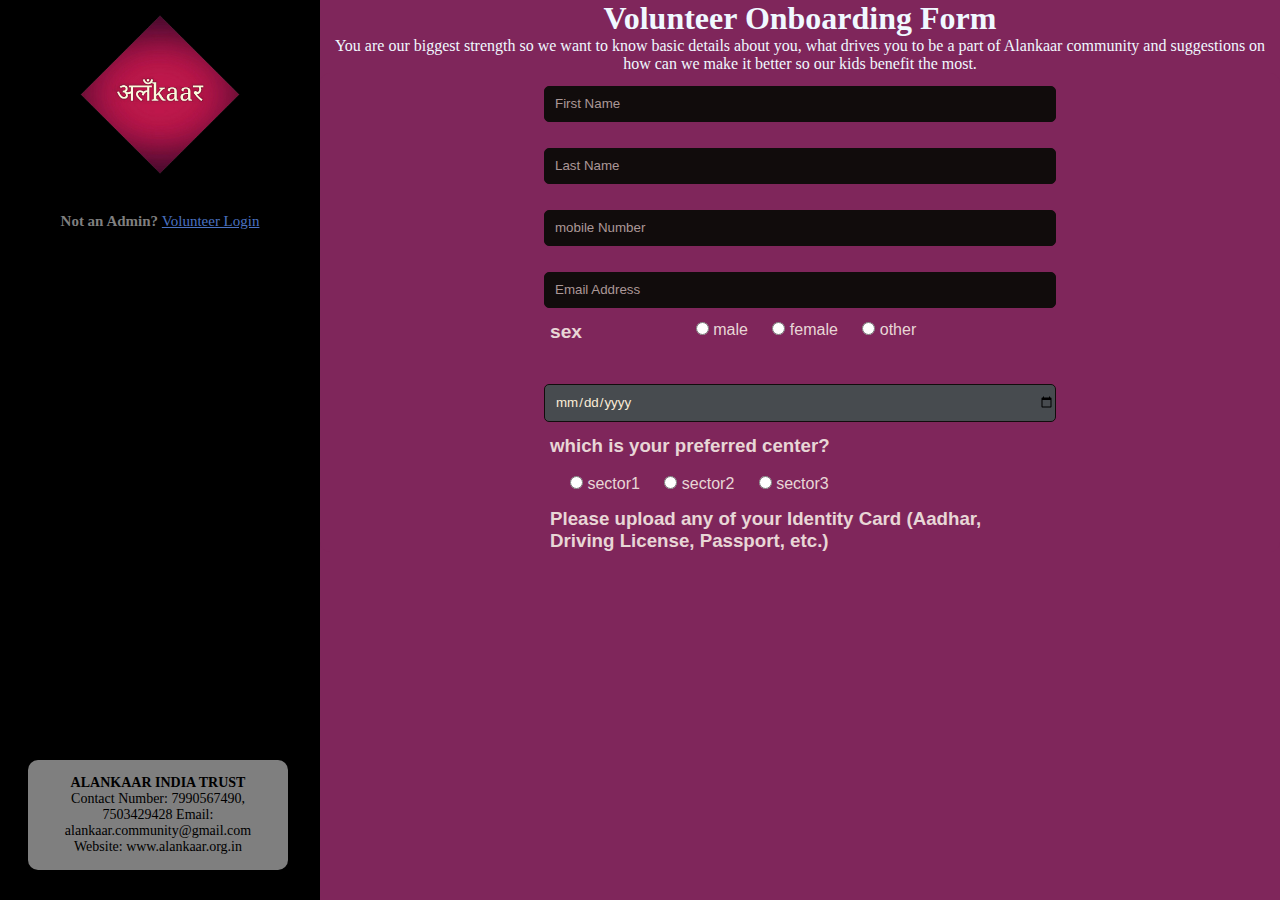
==== Onboarding volunteer page/index.html @ 6eeb0180 "Add files via upload" ====
<!DOCTYPE html>
<html lang="en">
<head>
    <meta charset="UTF-8">
    <meta http-equiv="X-UA-Compatible" content="IE=edge">
    <meta name="viewport" content="width=device-width, initial-scale=1.0">
    <link rel="stylesheet" href="index.css">
    <title>Onboarding Student page</title>
</head>
<body>
    <div class="element">
        <div class="lefthalf">
            <img id ="logo1" src="AlankaarLogo.png" alt="AlankarLogo">
            <div class="footer1">
                <h4>Not an Admin? <a class="sign-up">Volunteer Login</a></h4>
                
            </div>

            <div class="contact">
                <h4> ALANKAAR INDIA TRUST </h4>
                Contact Number: 7990567490, 7503429428
                Email: alankaar.community@gmail.com 
                Website: www.alankaar.org.in
            </div>
        </div>

        <!-- 2nd half -->
        <div class="righthalf">
            <h1>Volunteer Onboarding Form</h1>
            <p1 class="para1">
                You are our biggest strength so we want to know basic details about you, what drives you to be a part of Alankaar community and suggestions on how can we make it better so our kids benefit the most.
            </p1>

            <div class="login-form">
                
                <input type="text" placeholder="First Name"/>
                <br>
                <input type="text" placeholder="Last Name"/>
                <br>
                <input type="Number" placeholder="mobile Number"/>
                <br>
                <input type="email" placeholder="Email Address"/>
                
              <br>
              <div class="gen">
                <label for="sex">sex</label>
                <input type="radio" id="male" name="gender" value="male">
                <label for="male">male</label>
                <input type="radio" id="female" name="gender" value="female">
                <label for="female">female</label>
                <input type="radio" id="other" name="gender" value="other">
                <label for="other">other</label>
              </div>
              <input type="date" id="mydate" name="date" >

              <div class="place">
                
                <h3>which is your preferred center?</h3>
                <br>
                <input type="radio" id="sector1" name="sec" value="sector1">
                <label for="male">sector1</label>
                <input type="radio" id="sector2" name="sec" value="sector2">
                <label for="female">sector2</label>
                <input type="radio" id="sector3" name="sec" value="sector3">
                <label for="other">sector3</label>
              </div>

              <div class="upload">
                <h3>Please upload any of your Identity Card (Aadhar, Driving License, Passport, etc.)</h3>
              </div>
              </div>
        </div>

    </div>
</body>
</html>
---- Onboarding volunteer page/index.css ----
*{
    margin: 0;
    padding: 0;
    
}

.element{
    display: flex;
}

.lefthalf{ 
   
    background-color: black;
    width: 25%; 

    align-items: center;
    text-align: center;
}

.righthalf{
   background-color: #7F265B;
   width: 75%;
   text-align: center;
   color: aliceblue;
   height: 100vh;

}

.para1{
    width: 50px;
}

#logo1{
    width: 50%;
    margin: auto;
    padding: 15px;

}

.sign-up{
    color:#4B72C2;
    cursor:pointer;
    text-decoration:underline;
    font-weight: 20;
  } 

.footer1{
    color: #7F7F7F; 
    margin: 20px;
    font-size: 15px;
    font-weight: 10;
    
 }

 .contact{
    background-color: #7F7F7F;
    border-radius: 10px;
    padding: 15px;
    font-size: 14px;
    margin: 28px;
    width: 230px;
    position: absolute;
    bottom: 2px;
 }

 .login-form{
    background:#7F265B;
    border-radius:10px;
    color: rgb(232, 214, 214);
    font-family: 'Ubuntu', sans-serif;
    cursor:pointer;
  }

  .login-form input[type="text"], 
  .login-form input[type="email"],
  .login-form input[type="Number"],.login-form input[type="date"] {
    max-width:500px;
    color: antiquewhite;
    background-color: #110c0c;
    width: 90%;
    line-height:2.5em;
    font-family: 'Ubuntu', sans-serif;
    margin:1em 2em;
    border-radius:5px;
    border:1px solid #110c0c;
    padding-left:10px;
  }
.login-form input[type="date"] {
    background-color: rgb(71, 75, 79);
}
  ::placeholder { /* Chrome, Firefox, Opera, Safari 10.1+ */
    color: rgb(209, 186, 186);
    opacity: 0.8; 
  }

  ::-ms-input-placeholder { /* Microsoft Edge */
    color: rgb(209, 186, 186);
  }
  
  .gen label{
   margin-right: 20px;
   padding: auto;
   
  }
  
  .gen{
    width: 500px;
    text-align: center;
    margin: auto;
    height: 50px;
    align-items: center;
  }

  .gen label[for = "sex"]{
    padding: 0%;
    margin: 0%;
    float: left;
    font-size: larger;
    font-weight: bold;
  }

  .place{
    text-align: left;
   width: 500px;
    margin: auto;
    margin-bottom:15px ;
  }

  .place input{
    margin-left: 20px;
  }

  .upload{
    width: 500px;
    margin: auto;
    text-align: left;
  }
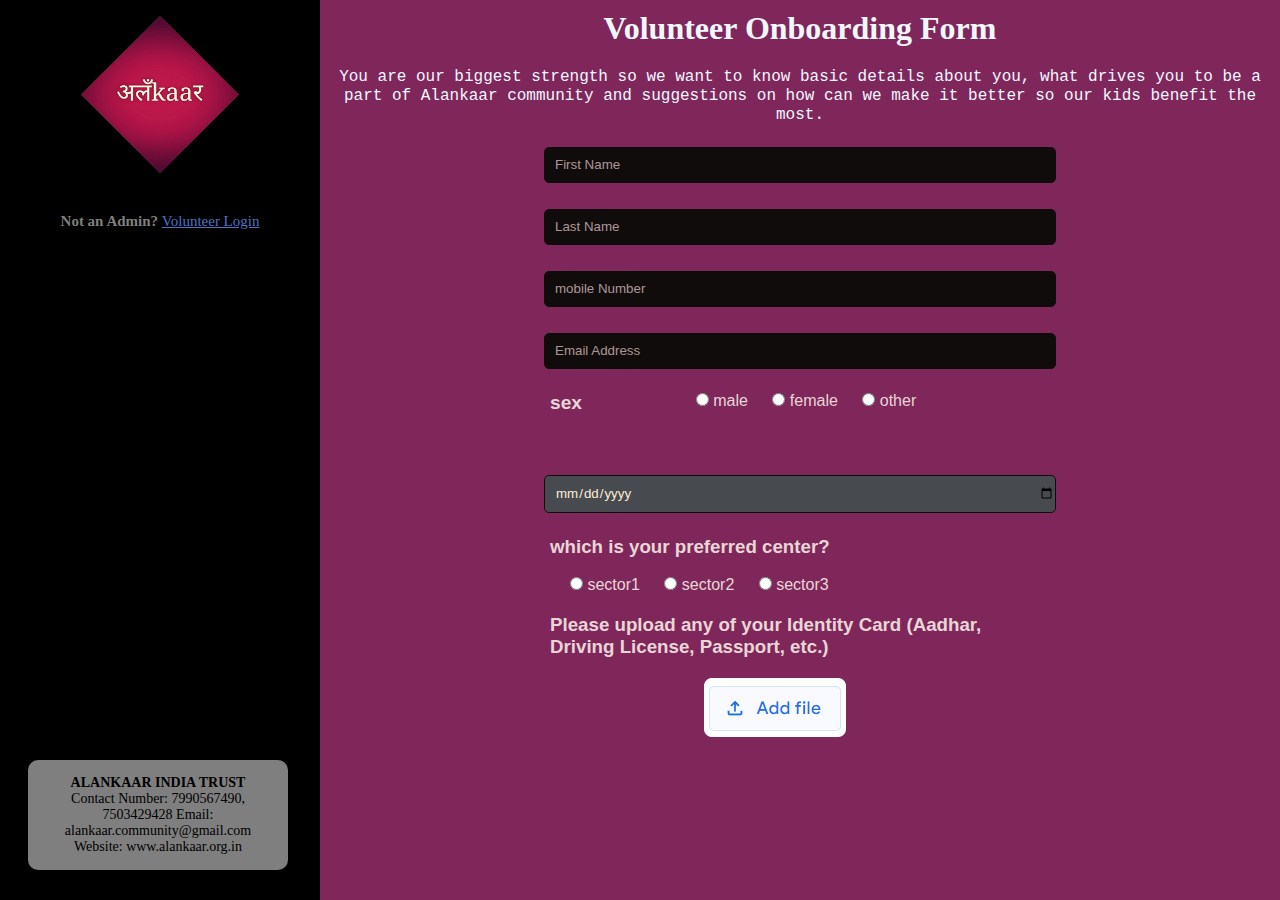
==== commit a2d0c128: "Merge pull request #2 from YASH-ADITYA13/main" ====
--- a/Onboarding volunteer page/index.html
+++ b/Onboarding volunteer page/index.html
@@ -1,76 +1,77 @@
 <!DOCTYPE html>
 <html lang="en">
-<head>
-    <meta charset="UTF-8">
-    <meta http-equiv="X-UA-Compatible" content="IE=edge">
-    <meta name="viewport" content="width=device-width, initial-scale=1.0">
-    <link rel="stylesheet" href="index.css">
-    <title>Onboarding Student page</title>
-</head>
-<body>
+  <head>
+    <meta charset="UTF-8" />
+    <meta http-equiv="X-UA-Compatible" content="IE=edge" />
+    <meta name="viewport" content="width=device-width, initial-scale=1.0" />
+    <link rel="stylesheet" href="index.css" />
+    <title>Onboarding Volunteer page</title>
+  </head>
+  <body>
     <div class="element">
-        <div class="lefthalf">
-            <img id ="logo1" src="AlankaarLogo.png" alt="AlankarLogo">
-            <div class="footer1">
-                <h4>Not an Admin? <a class="sign-up">Volunteer Login</a></h4>
-                
-            </div>
-
-            <div class="contact">
-                <h4> ALANKAAR INDIA TRUST </h4>
-                Contact Number: 7990567490, 7503429428
-                Email: alankaar.community@gmail.com 
-                Website: www.alankaar.org.in
-            </div>
+      <div class="lefthalf">
+        <img id="logo1" src="AlankaarLogo.png" alt="AlankarLogo" />
+        <div class="footer1">
+          <h4>Not an Admin? <a class="sign-up">Volunteer Login</a></h4>
         </div>
 
-        <!-- 2nd half -->
-        <div class="righthalf">
-            <h1>Volunteer Onboarding Form</h1>
-            <p1 class="para1">
-                You are our biggest strength so we want to know basic details about you, what drives you to be a part of Alankaar community and suggestions on how can we make it better so our kids benefit the most.
-            </p1>
+        <div class="contact">
+          <h4>ALANKAAR INDIA TRUST</h4>
+          Contact Number: 7990567490, 7503429428 Email:
+          alankaar.community@gmail.com Website: www.alankaar.org.in
+        </div>
+      </div>
 
-            <div class="login-form">
-                
-                <input type="text" placeholder="First Name"/>
-                <br>
-                <input type="text" placeholder="Last Name"/>
-                <br>
-                <input type="Number" placeholder="mobile Number"/>
-                <br>
-                <input type="email" placeholder="Email Address"/>
-                
-              <br>
-              <div class="gen">
-                <label for="sex">sex</label>
-                <input type="radio" id="male" name="gender" value="male">
-                <label for="male">male</label>
-                <input type="radio" id="female" name="gender" value="female">
-                <label for="female">female</label>
-                <input type="radio" id="other" name="gender" value="other">
-                <label for="other">other</label>
-              </div>
-              <input type="date" id="mydate" name="date" >
+      <!-- 2nd half -->
+      <div class="righthalf">
+        <h1 class="margin">Volunteer Onboarding Form</h1>
+        <p1 class="para1">
+          You are our biggest strength so we want to know basic details about
+          you, what drives you to be a part of Alankaar community and
+          suggestions on how can we make it better so our kids benefit the most.
+        </p1>
 
-              <div class="place">
-                
-                <h3>which is your preferred center?</h3>
-                <br>
-                <input type="radio" id="sector1" name="sec" value="sector1">
-                <label for="male">sector1</label>
-                <input type="radio" id="sector2" name="sec" value="sector2">
-                <label for="female">sector2</label>
-                <input type="radio" id="sector3" name="sec" value="sector3">
-                <label for="other">sector3</label>
-              </div>
+        <div class="login-form margin">
+          <input type="text" placeholder="First Name" />
+          <br />
+          <input type="text" placeholder="Last Name" />
+          <br />
+          <input type="Number" placeholder="mobile Number" />
+          <br />
+          <input type="email" placeholder="Email Address" />
 
-              <div class="upload">
-                <h3>Please upload any of your Identity Card (Aadhar, Driving License, Passport, etc.)</h3>
-              </div>
-              </div>
+          <br />
+          <div class="gen margin">
+            <label for="sex">sex</label>
+            <input type="radio" id="male" name="gender" value="male" />
+            <label for="male">male</label>
+            <input type="radio" id="female" name="gender" value="female" />
+            <label for="female">female</label>
+            <input type="radio" id="other" name="gender" value="other" />
+            <label for="other">other</label>
+          </div>
+          <input type="date" id="mydate" name="date" />
+
+          <div class="place margin">
+            <h3>which is your preferred center?</h3>
+            <br />
+            <input type="radio" id="sector1" name="sec" value="sector1" />
+            <label for="male">sector1</label>
+            <input type="radio" id="sector2" name="sec" value="sector2" />
+            <label for="female">sector2</label>
+            <input type="radio" id="sector3" name="sec" value="sector3" />
+            <label for="other">sector3</label>
+          </div>
+
+          <div class="upload valign-text-middle">
+            <h3>
+              Please upload any of your Identity Card (Aadhar, Driving License,
+              Passport, etc.)
+            </h3>
+          </div>
+          <img class="image1" src="image-1@2x.png" />
         </div>
-
+      </div>
     </div>
-</body>
-</html>+  </body>
+</html>
--- a/Onboarding volunteer page/index.css
+++ b/Onboarding volunteer page/index.css
@@ -1,137 +1,188 @@
-*{
-    margin: 0;
-    padding: 0;
-    
+@import url("https://fonts.googleapis.com/css2?family=Poppins: 400,700,600,800|Roboto:400");
+
+* {
+  margin: 0;
+  padding: 0;
 }
 
-.element{
-    display: flex;
+.element {
+  display: flex;
 }
 
-.lefthalf{ 
-   
-    background-color: black;
-    width: 25%; 
+.lefthalf {
+  background-color: black;
+  width: 25%;
 
-    align-items: center;
-    text-align: center;
+  align-items: center;
+  text-align: center;
 }
 
-.righthalf{
-   background-color: #7F265B;
-   width: 75%;
-   text-align: center;
-   color: aliceblue;
-   height: 100vh;
-
+.righthalf {
+  background-color: #7f265b;
+  width: 75%;
+  text-align: center;
+  color: aliceblue;
+  height: 100vh;
 }
 
-.para1{
-    width: 50px;
+.para1 {
+  width: 50px;
+  font-family: "Lucida Console", "Courier New", monospace;
+  margin-top: 1px;
 }
 
-#logo1{
-    width: 50%;
-    margin: auto;
-    padding: 15px;
-
+#logo1 {
+  width: 50%;
+  margin: auto;
+  padding: 15px;
 }
 
-.sign-up{
-    color:#4B72C2;
-    cursor:pointer;
-    text-decoration:underline;
-    font-weight: 20;
-  } 
+.sign-up {
+  color: #4b72c2;
+  cursor: pointer;
+  text-decoration: underline;
+  font-weight: 20;
+}
 
-.footer1{
-    color: #7F7F7F; 
-    margin: 20px;
-    font-size: 15px;
-    font-weight: 10;
-    
- }
+.footer1 {
+  color: #7f7f7f;
+  margin: 20px;
+  font-size: 15px;
+  font-weight: 10;
+}
 
- .contact{
-    background-color: #7F7F7F;
-    border-radius: 10px;
-    padding: 15px;
-    font-size: 14px;
-    margin: 28px;
-    width: 230px;
-    position: absolute;
-    bottom: 2px;
- }
+.contact {
+  background-color: #7f7f7f;
+  border-radius: 10px;
+  padding: 15px;
+  font-size: 14px;
+  margin: 28px;
+  width: 230px;
+  position: absolute;
+  bottom: 2px;
+}
 
- .login-form{
-    background:#7F265B;
-    border-radius:10px;
-    color: rgb(232, 214, 214);
-    font-family: 'Ubuntu', sans-serif;
-    cursor:pointer;
-  }
+.login-form {
+  background: #7f265b;
+  border-radius: 10px;
+  color: rgb(232, 214, 214);
+  font-family: "Ubuntu", sans-serif;
+  cursor: pointer;
+}
 
-  .login-form input[type="text"], 
-  .login-form input[type="email"],
-  .login-form input[type="Number"],.login-form input[type="date"] {
-    max-width:500px;
-    color: antiquewhite;
-    background-color: #110c0c;
-    width: 90%;
-    line-height:2.5em;
-    font-family: 'Ubuntu', sans-serif;
-    margin:1em 2em;
-    border-radius:5px;
-    border:1px solid #110c0c;
-    padding-left:10px;
-  }
+.login-form input[type="text"],
+.login-form input[type="email"],
+.login-form input[type="Number"],
 .login-form input[type="date"] {
-    background-color: rgb(71, 75, 79);
+  max-width: 500px;
+  color: antiquewhite;
+  background-color: #110c0c;
+  width: 90%;
+  line-height: 2.5em;
+  font-family: "Ubuntu", sans-serif;
+  margin: 1em 2em;
+  border-radius: 5px;
+  border: 1px solid #110c0c;
+  padding-left: 10px;
 }
-  ::placeholder { /* Chrome, Firefox, Opera, Safari 10.1+ */
-    color: rgb(209, 186, 186);
-    opacity: 0.8; 
-  }
+.login-form input[type="date"] {
+  background-color: rgb(71, 75, 79);
+}
+::placeholder {
+  /* Chrome, Firefox, Opera, Safari 10.1+ */
+  color: rgb(209, 186, 186);
+  opacity: 0.8;
+}
 
-  ::-ms-input-placeholder { /* Microsoft Edge */
-    color: rgb(209, 186, 186);
-  }
-  
-  .gen label{
-   margin-right: 20px;
-   padding: auto;
-   
-  }
-  
-  .gen{
-    width: 500px;
-    text-align: center;
-    margin: auto;
-    height: 50px;
-    align-items: center;
-  }
+::-ms-input-placeholder {
+  /* Microsoft Edge */
+  color: rgb(209, 186, 186);
+}
 
-  .gen label[for = "sex"]{
-    padding: 0%;
-    margin: 0%;
-    float: left;
-    font-size: larger;
-    font-weight: bold;
-  }
+.gen label {
+  margin-right: 20px;
+  padding: auto;
+}
 
-  .place{
-    text-align: left;
-   width: 500px;
-    margin: auto;
-    margin-bottom:15px ;
-  }
+.gen {
+  width: 500px;
+  text-align: center;
+  margin: auto;
+  height: 50px;
+  align-items: center;
+}
 
-  .place input{
-    margin-left: 20px;
-  }
+.gen label[for="sex"] {
+  padding: 0%;
+  margin: 0%;
+  float: left;
+  font-size: larger;
+  font-weight: bold;
+}
 
-  .upload{
-    width: 500px;
-    margin: auto;
-    text-align: left;
-  }+.place {
+  text-align: left;
+  width: 500px;
+  margin: auto;
+  margin-bottom: 15px;
+}
+
+.place input {
+  margin-left: 20px;
+}
+
+.upload {
+  width: 500px;
+  margin: auto;
+  text-align: left;
+}
+
+.image1 {
+  height: 59px;
+  margin-right: 50px;
+  margin-top: 20px;
+  object-fit: cover;
+  width: 142px;
+  padding-left: 0px;
+}
+
+.margin {
+  margin-bottom: 20px;
+  margin-top: 10px;
+}
+
+.valign-text-middle {
+  display: flex;
+  flex-direction: column;
+  justify-content: center;
+}
+
+.next {
+  height: 24px;
+  letter-spacing: 0;
+  min-width: 35px;
+}
+
+.poppins {
+  font-family: "Poppins";
+}
+
+.overlap {
+  align-items: end;
+  align-self: end;
+  background-color: #4b72c2;
+  border-radius: 8px;
+  display: flex;
+  height: 48px;
+
+  padding-right: 40px;
+  padding-left: 70px;
+  padding-top: 3px;
+  max-width: 200px;
+  margin-top: 20px;
+  display: flex;
+}
+
+.container {
+  margin-left: 500px;
+}
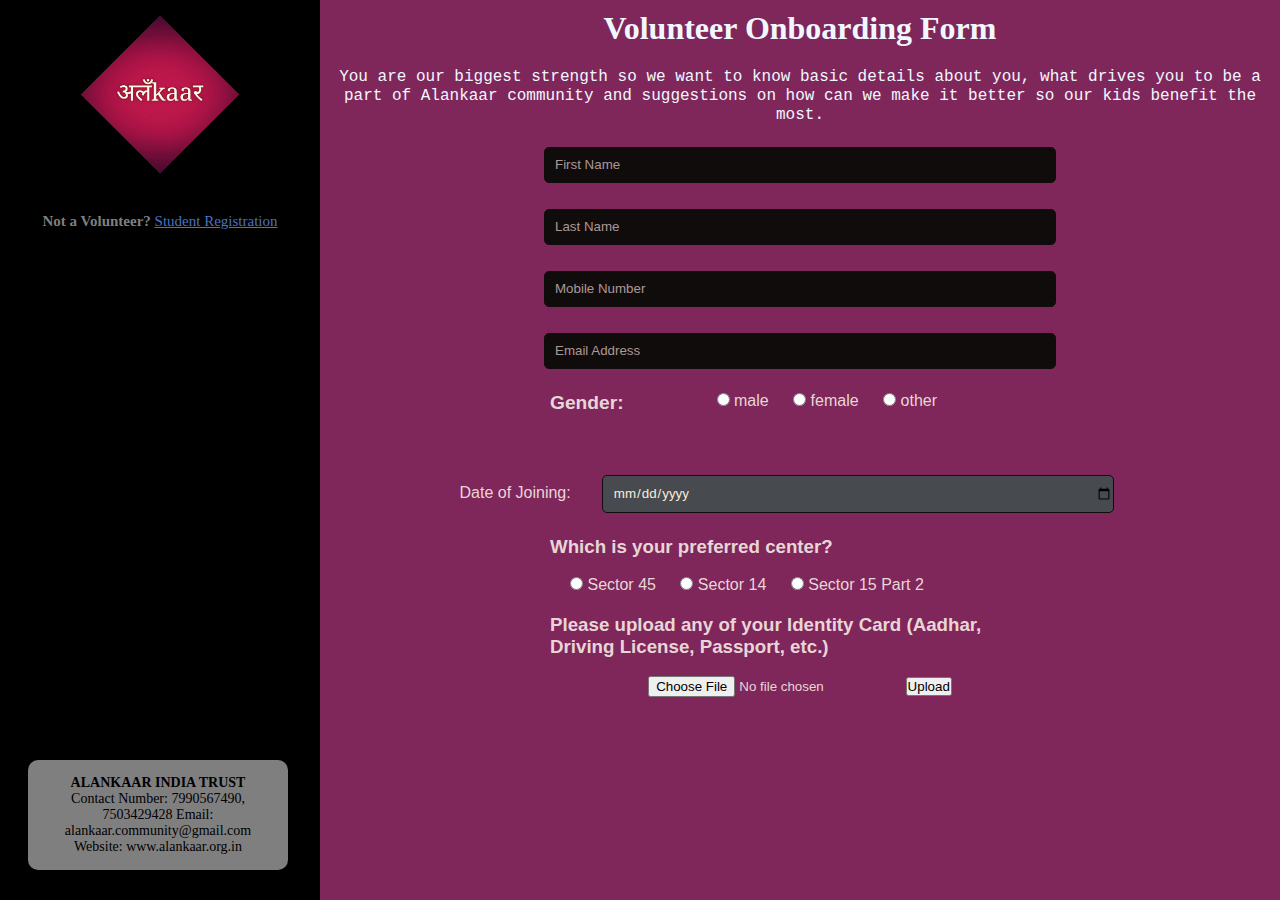
==== commit fc4d4fe7: "made changes to form and added file upload button" ====
--- a/Onboarding volunteer page/index.html
+++ b/Onboarding volunteer page/index.html
@@ -5,20 +5,22 @@
     <meta http-equiv="X-UA-Compatible" content="IE=edge" />
     <meta name="viewport" content="width=device-width, initial-scale=1.0" />
     <link rel="stylesheet" href="index.css" />
+    <link rel="icon" type="image/x-icon" href="../Logo.png">
     <title>Onboarding Volunteer page</title>
   </head>
   <body>
     <div class="element">
       <div class="lefthalf">
-        <img id="logo1" src="AlankaarLogo.png" alt="AlankarLogo" />
+        <img id="logo1" src="../AlankaarLogo.png" alt="AlankarLogo" />
         <div class="footer1">
-          <h4>Not an Admin? <a class="sign-up">Volunteer Login</a></h4>
+          <h4>Not a Volunteer? <a class="sign-up" href="../Student Registration form/index.html">Student Registration</a></h4>
         </div>
 
         <div class="contact">
           <h4>ALANKAAR INDIA TRUST</h4>
-          Contact Number: 7990567490, 7503429428 Email:
-          alankaar.community@gmail.com Website: www.alankaar.org.in
+          Contact Number: 7990567490, 7503429428 
+          Email: alankaar.community@gmail.com 
+          Website: www.alankaar.org.in
         </div>
       </div>
 
@@ -36,13 +38,13 @@
           <br />
           <input type="text" placeholder="Last Name" />
           <br />
-          <input type="Number" placeholder="mobile Number" />
+          <input type="Number" placeholder="Mobile Number" />
           <br />
           <input type="email" placeholder="Email Address" />
 
           <br />
           <div class="gen margin">
-            <label for="sex">sex</label>
+            <label for="sex">Gender:</label>
             <input type="radio" id="male" name="gender" value="male" />
             <label for="male">male</label>
             <input type="radio" id="female" name="gender" value="female" />
@@ -50,17 +52,18 @@
             <input type="radio" id="other" name="gender" value="other" />
             <label for="other">other</label>
           </div>
-          <input type="date" id="mydate" name="date" />
-
+          <label for="mydate">Date of Joining:</label>
+          <input type="date" placeholder="dd/mm/yyyy" id="mydate" name="date" />
+          
           <div class="place margin">
-            <h3>which is your preferred center?</h3>
+            <h3>Which is your preferred center?</h3>
             <br />
-            <input type="radio" id="sector1" name="sec" value="sector1" />
-            <label for="male">sector1</label>
-            <input type="radio" id="sector2" name="sec" value="sector2" />
-            <label for="female">sector2</label>
-            <input type="radio" id="sector3" name="sec" value="sector3" />
-            <label for="other">sector3</label>
+            <input type="radio" id="Sector 45" name="sec" value="Sector 45" />
+            <label for="Sector 45">Sector 45</label>
+            <input type="radio" id="Sector 14" name="sec" value="Sector 14" />
+            <label for="Sector 14">Sector 14</label>
+            <input type="radio" id="Sector 15 Part 2" name="sec" value="Sector 15 Part 2" />
+            <label for="Sector 15 Part 2">Sector 15 Part 2</label>
           </div>
 
           <div class="upload valign-text-middle">
@@ -69,7 +72,16 @@
               Passport, etc.)
             </h3>
           </div>
-          <img class="image1" src="image-1@2x.png" />
+          <br>
+          <input type="file" id="myFile">
+          <button onclick="myFunction()">Upload</button>
+
+          <script>
+          function myFunction() {
+            var x = document.getElementById("myFile");
+            x.disabled = true;
+          }
+          </script>
         </div>
       </div>
     </div>
